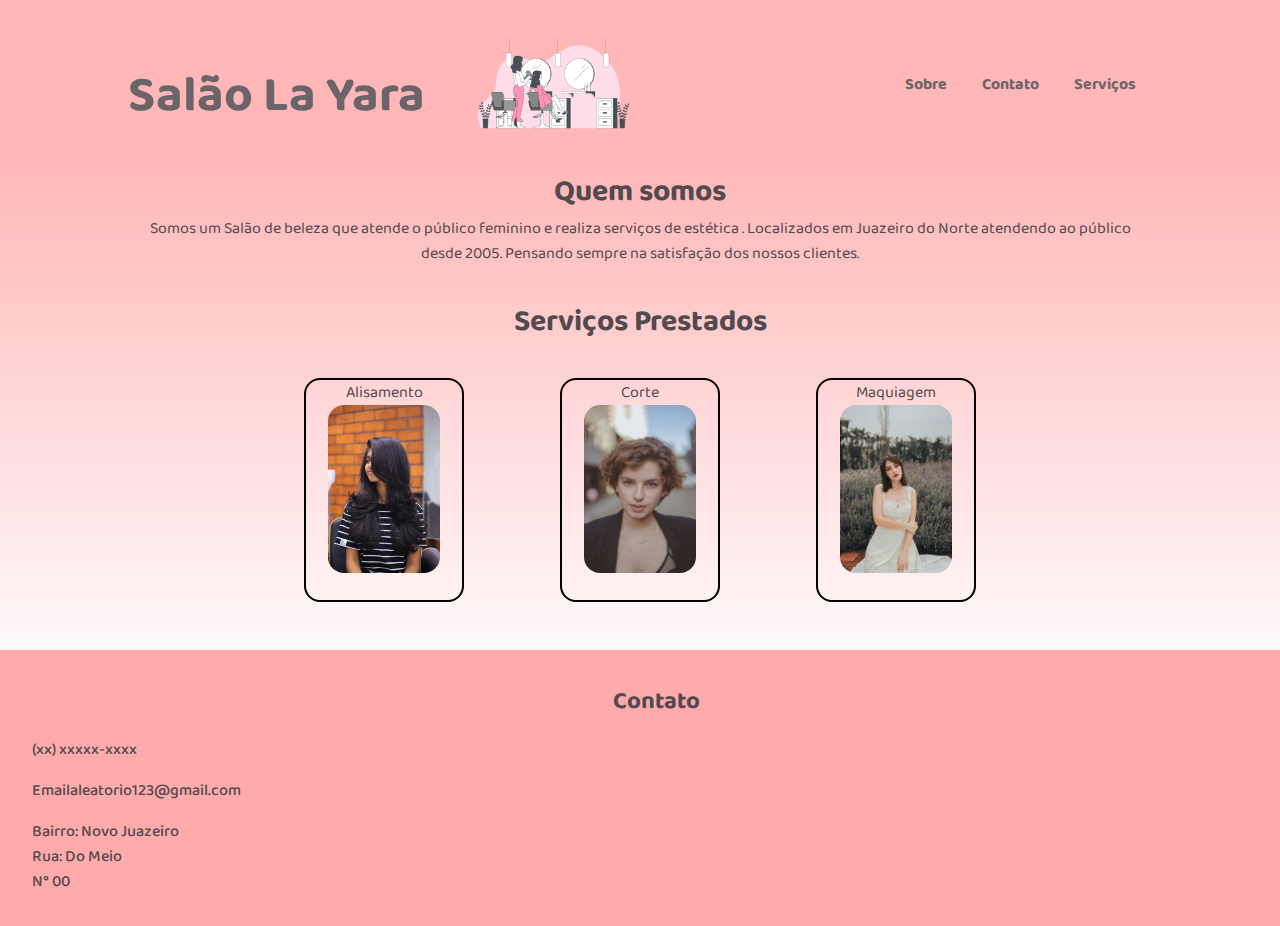
==== Códigos/index.html @ 3af71da4 "Add files via upload" ====
<!DOCTYPE html>
<html lang="pt-br">
<head>
    <meta charset="UTF-8">
    <meta name="viewport" content="width=device-width, initial-scale=1.0">
    <title>Prótotipo ALura</title>
    <link rel="stylesheet" href="style.css">
    <link rel="preconnect" href="https://fonts.googleapis.com">
    <link rel="preconnect" href="https://fonts.gstatic.com" crossorigin>
    <link href="https://fonts.googleapis.com/css2?family=Baloo+2:wght@400;700&display=swap" rel="stylesheet">
</head>
<body>
    <header class="cabecalho">
        <div class="titulo-logo-cabecalho">
            <h1 class="titulo-cabecalho">Salão La Yara</h1>
            <img src="Logo-cabecalho.png" alt="logo-cabecalho" class="logo-cabecalho">
        </div>
        

        <div class="navegacao-cabecalho">
            <nav class="navegacao-links-cabecalho">
                <a href="" class="link-cabecalho">Sobre</a>
                <a href="" class="link-cabecalho">Contato</a>
                <a href="" class="link-cabecalho">Serviços</a>
            </nav>
        </div>
    </header>

    <main>
        <section class="quem-somos">
            <div class="div-quem-somos">
                <h2>Quem somos</h2>
                <p>Somos um Salão de beleza  que atende o público feminino e realiza serviços de estética . 
                    Localizados em 
                    Juazeiro do Norte atendendo ao público desde 2005. 
                    Pensando sempre na satisfação dos nossos clientes.  
                </p>
            </div>
        </section>

        <section class="servicos-prestados">
            <h2>Serviços Prestados</h2>
            <div class="serviços-prestados">
                <span></span>
                <div class="servicos-prestados-items">
                    <p>Alisamento</p>
                    <img src="Alisamento.jpg" alt="Alisamento-imagem" class="imagem-servico-prestado">
                </div>

                <div class="servicos-prestados-items">
                    <p>Corte</p>
                    <img src="Corte.jpg" alt="Progressiva-imagem" class="imagem-servico-prestado">
                </div>

                <div class="servicos-prestados-items">
                    <p>Maquiagem</p>
                    <img src="Maquiagem.jpg" alt="Maquiagem-imagem" class="imagem-servico-prestado">
                </div>
                <span></span>
            </div>
        </section>
    </main>

    <footer class="rodape">
        <div class="contato-rodape">
            <div class="formas-contato">
                <h2 class="titulo-rodape">Contato</h2>
                <p class="telefone-rodape">(xx) xxxxx-xxxx</p>
                <p class="email-rodape">Emailaleatorio123@gmail.com </p>
                <p class="endereco-rodape">Bairro: Novo Juazeiro <br>Rua: Do Meio <br> N° 00</p>
            </div>
        </div>
    </footer>
</body>
</html>
---- Códigos/style.css ----
*{
    padding: 0;
    margin: 0;
    text-decoration: none;
    box-sizing: border-box;
}

body{
    font-family: 'baloo 2' , cursive;
    color:#524A4E;
}

/*
    -----------------------------------------------------------------------------------------
    -----------------------------------------------------------------------------------------
    SEÇÃO CABEÇALHO
    -----------------------------------------------------------------------------------------
    -----------------------------------------------------------------------------------------
*/

.cabecalho{
    background-color: #FFABAB;
    opacity: 0.85;
    display:flex;
    flex-direction: row;
    justify-content: space-around;
    display: flex;
}

.titulo-logo-cabecalho{
    display: flex;
    font-size: 25px;
}
.logo-cabecalho{
    margin-left: 3rem;
    width: 10rem;
}
.titulo-cabecalho{
    padding: 2rem 0rem 2rem 0rem;
    margin-top: 1.5rem;;
}

.navegacao-links-cabecalho{
    margin-top: 4.5rem;
}
.link-cabecalho{
    padding: 1rem;
    font-weight:700;
    color:#524A4E;
}

/*
    -----------------------------------------------------------------------------------------
    -----------------------------------------------------------------------------------------
    SEÇÃO MEIO
    -----------------------------------------------------------------------------------------
    -----------------------------------------------------------------------------------------

*/
main{
    background-image: linear-gradient(#FFB8B8,#FEF9FA);
    text-align:center;
}

.div-quem-somos {
    margin:auto;
    width: 80%;
}

.div-quem-somos h2{
   font-size:30px;
}
.servicos-prestados h2{
    margin: 2rem 0rem;
    font-size:30px;
}
.serviços-prestados{
    display: grid;
    grid-template-columns: 20% 20% 20% 20% 20%
    
}

.imagem-servico-prestado{
    width: 7rem;
    border-radius:1rem;
}

.servicos-prestados-items{
    width: 10rem;
    display: block;
    height: 14rem ;
    border: black 2px solid;
    border-radius:1rem;
    margin:auto;
    margin-bottom: 3rem;
}

/*
    -----------------------------------------------------------------------------------------
    -----------------------------------------------------------------------------------------
    SEÇÃO RODAPÉ
    -----------------------------------------------------------------------------------------
    -----------------------------------------------------------------------------------------

*/

footer{
    background-color:#FFABAB;
}

.titulo-rodape{
    text-align: center;
}

.formas-contato{
    padding: 2rem 0rem  2rem 2rem;
    display: block;
    gap: 2rem;
    font-weight: 500;
}

 .telefone-rodape, .email-rodape, .endereco-rodape{
    margin-top: 1rem;
}
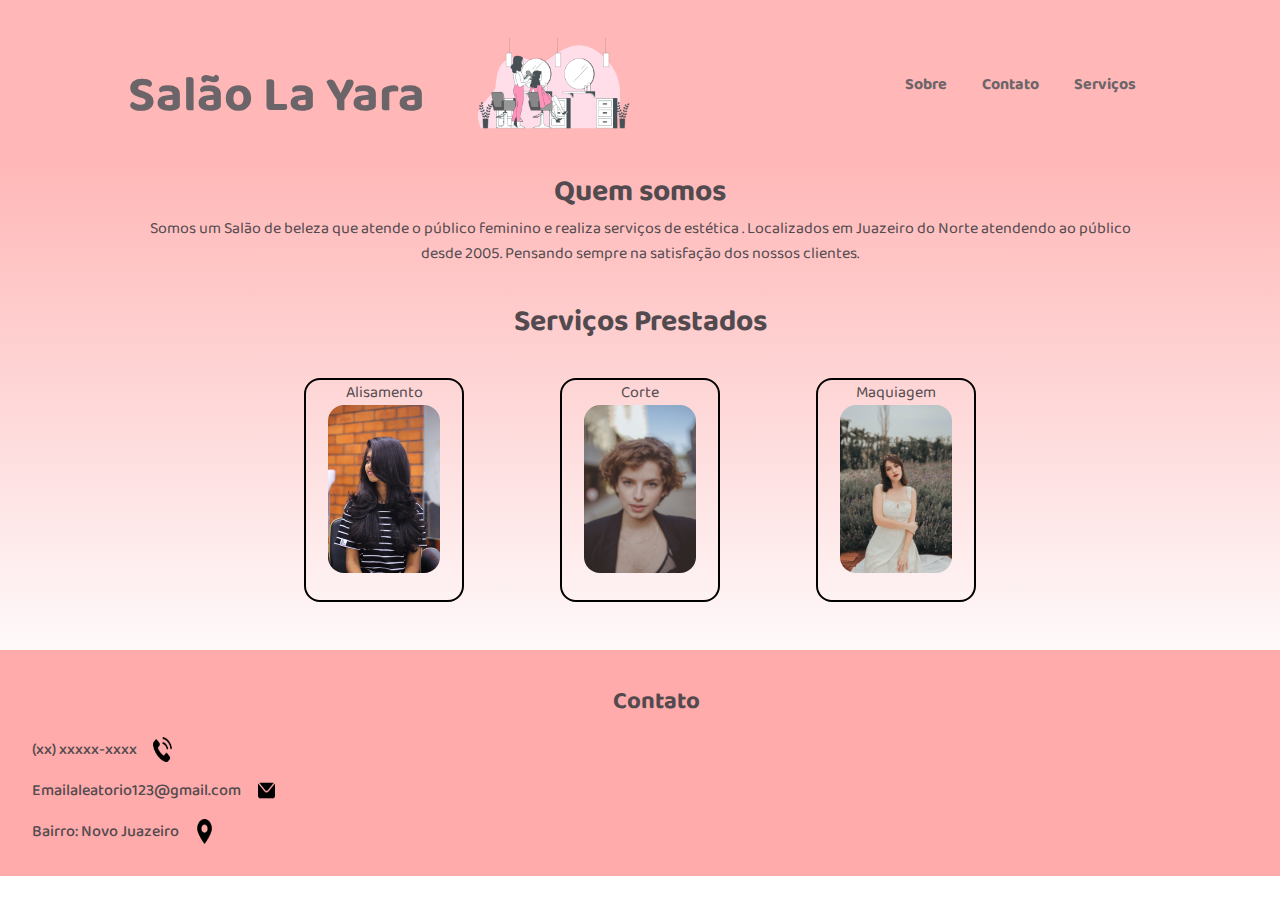
==== commit 7cc71253: "Add files via upload" ====
--- a/Códigos/index.html
+++ b/Códigos/index.html
@@ -65,9 +65,20 @@
         <div class="contato-rodape">
             <div class="formas-contato">
                 <h2 class="titulo-rodape">Contato</h2>
-                <p class="telefone-rodape">(xx) xxxxx-xxxx</p>
-                <p class="email-rodape">Emailaleatorio123@gmail.com </p>
-                <p class="endereco-rodape">Bairro: Novo Juazeiro <br>Rua: Do Meio <br> N° 00</p>
+                <div class="telefone-rodape">
+                    <p>(xx) xxxxx-xxxx</p>
+                    <img src="logo-telefone.png" alt="Logo-Telefone" class="logo-rodape">
+                </div>
+                <div class="email-rodape">
+                    <p>Emailaleatorio123@gmail.com </p>
+                    <img src="logo-e-mail.png" alt="Logo-E-mail" class="logo-rodape">
+                </div>
+                <div class="endereco-rodape">
+                    <p>Bairro: Novo Juazeiro </p>
+                    <img src="logo-local.png" alt="Logo-Endereço" class="logo-rodape" id="logo-endereco-rodape">
+                </div>
+                
+
             </div>
         </div>
     </footer>
--- a/Códigos/style.css
+++ b/Códigos/style.css
@@ -121,4 +121,13 @@
 
  .telefone-rodape, .email-rodape, .endereco-rodape{
     margin-top: 1rem;
-}+}
+
+.logo-rodape{
+    width: 1.2rem;
+    margin-left: 1rem;
+}
+
+.telefone-rodape, .email-rodape, .endereco-rodape{
+    display: flex;
+}
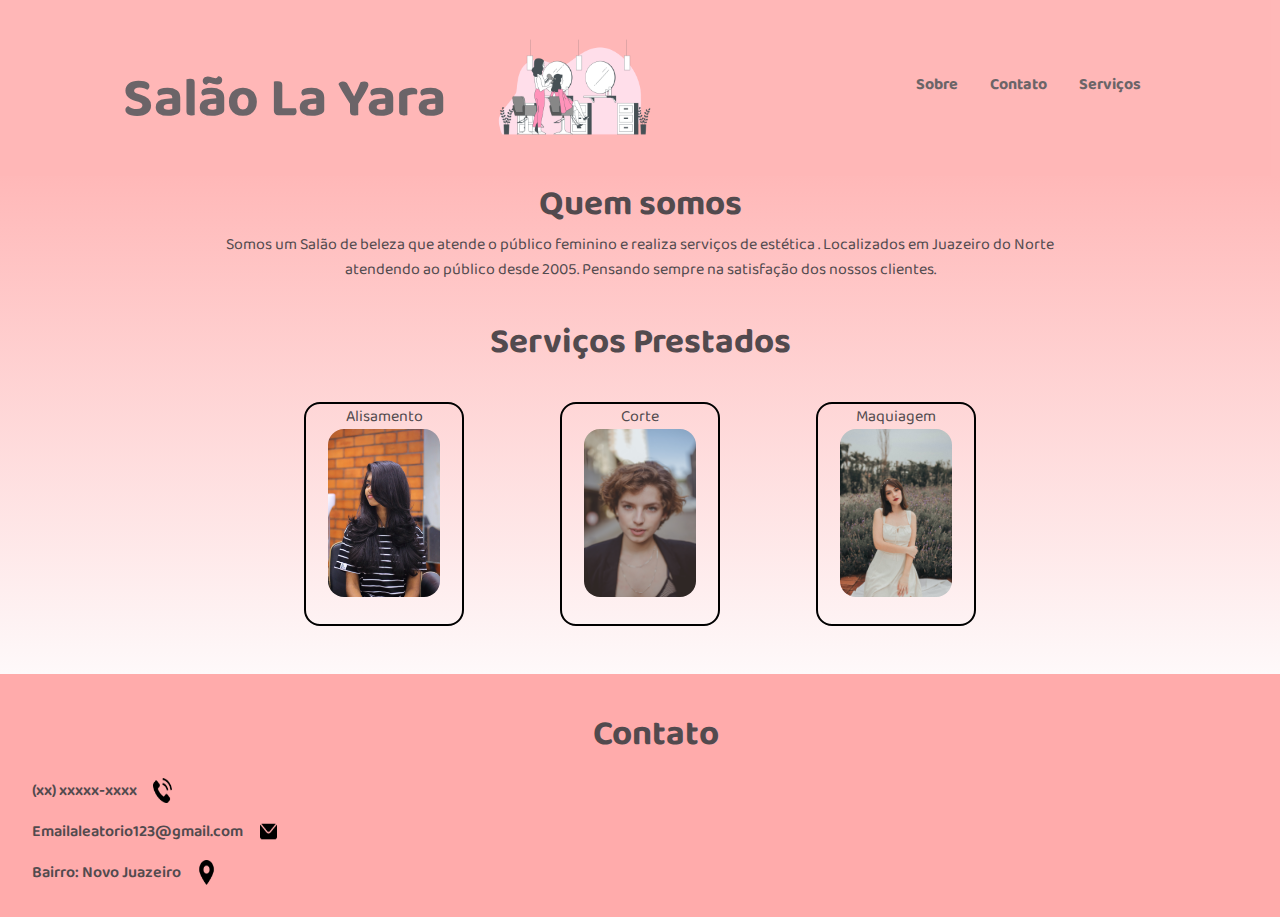
==== commit 4554cca2: "Add files via upload" ====
--- a/Códigos/index.html
+++ b/Códigos/index.html
@@ -19,9 +19,15 @@
 
         <div class="navegacao-cabecalho">
             <nav class="navegacao-links-cabecalho">
-                <a href="" class="link-cabecalho">Sobre</a>
-                <a href="" class="link-cabecalho">Contato</a>
-                <a href="" class="link-cabecalho">Serviços</a>
+                <div class="div-link-cabecalho">
+                    <a href="" class="link-cabecalho">Sobre</a>
+                </div>
+                <div class="div-link-cabecalho">
+                    <a href="" class="link-cabecalho">Contato</a>
+                </div>
+                <div class="div-link-cabecalho">
+                    <a href="" class="link-cabecalho">Serviços</a>
+                </div>
             </nav>
         </div>
     </header>
--- a/Códigos/style.css
+++ b/Códigos/style.css
@@ -38,6 +38,7 @@
 .titulo-cabecalho{
     padding: 2rem 0rem 2rem 0rem;
     margin-top: 1.5rem;;
+    font-size: 55px;
 }
 
 .navegacao-links-cabecalho{
@@ -47,6 +48,15 @@
     padding: 1rem;
     font-weight:700;
     color:#524A4E;
+}
+
+nav{
+    display:flex;
+}
+
+.div-link-cabecalho:hover {
+    transition:3s;
+    transform: scale(1.15); 
 }
 
 /*
@@ -64,20 +74,18 @@
 
 .div-quem-somos {
     margin:auto;
-    width: 80%;
+    width: 70%;
 }
 
-.div-quem-somos h2{
-   font-size:30px;
+h2{
+   font-size:35px;
 }
 .servicos-prestados h2{
     margin: 2rem 0rem;
-    font-size:30px;
 }
 .serviços-prestados{
     display: grid;
-    grid-template-columns: 20% 20% 20% 20% 20%
-    
+    grid-template-columns: 20% 20% 20% 20% 20%;
 }
 
 .imagem-servico-prestado{
@@ -93,6 +101,11 @@
     border-radius:1rem;
     margin:auto;
     margin-bottom: 3rem;
+}
+
+.servicos-prestados-items:hover{
+    transition: 2s all;
+    transform: scale(1.1);
 }
 
 /*
@@ -121,6 +134,7 @@
 
  .telefone-rodape, .email-rodape, .endereco-rodape{
     margin-top: 1rem;
+    font-weight: 600;
 }
 
 .logo-rodape{
